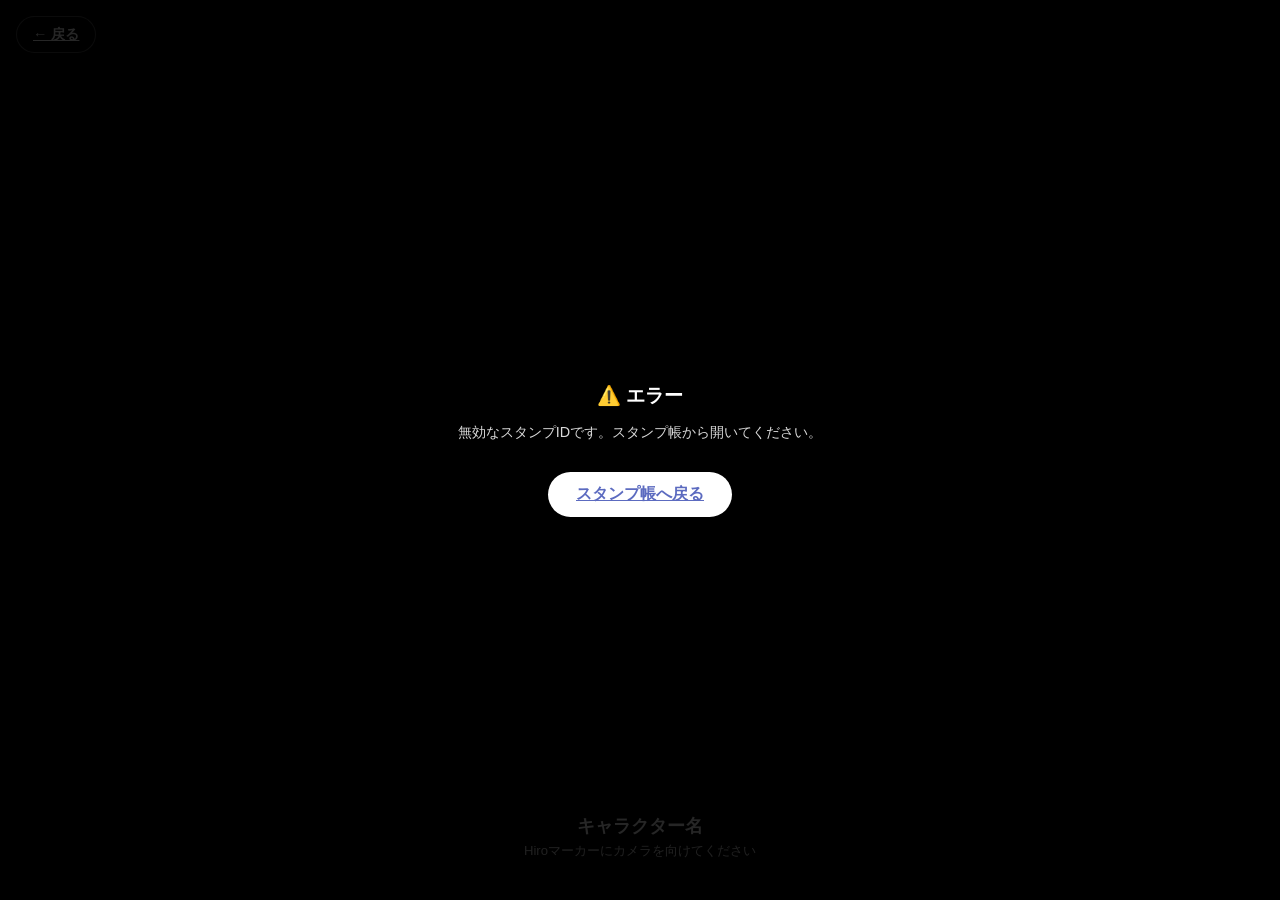
==== ar.html @ fe4ec1ac "feat: ARスタンプラリーアプリの初期実装 - CLAUDE.md: プロジェクトルール・仕様・Todoリストを整備 - index.html: スタンプ一覧・進捗バー表示のホーム画面 - sta" ====
<!DOCTYPE html>
<html lang="ja">
<head>
  <meta charset="UTF-8" />
  <meta name="viewport" content="width=device-width, initial-scale=1.0, viewport-fit=cover" />
  <meta name="theme-color" content="#000000" />
  <title>AR体験 - ARスタンプラリー</title>

  <!--
    A-Frame: 3D/VRシーン描画
    AR.js:   カメラトラッキング（マーカーベースAR）

    注意: AR.js は HTTPS（または localhost）環境でのみ動作します。
         本番デプロイ後は HTTPS URL で確認してください。
  -->
  <script src="https://aframe.io/releases/1.4.2/aframe.min.js"></script>
  <script src="https://raw.githack.com/AR-js-org/AR.js/master/aframe/build/aframe-ar.js"></script>

  <style>
    /* AR画面はフルスクリーン */
    * { box-sizing: border-box; margin: 0; padding: 0; }
    body {
      font-family: 'Hiragino Kaku Gothic ProN', 'Noto Sans JP', sans-serif;
      background: #000;
      overflow: hidden;
    }

    /* A-Frameシーンを全画面に */
    a-scene {
      width: 100vw;
      height: 100vh;
    }

    /* エラーオーバーレイ */
    #ar-error {
      display: none;
      position: fixed;
      inset: 0;
      background: rgba(0,0,0,0.85);
      color: white;
      text-align: center;
      padding: 40px 24px;
      z-index: 9999;
      flex-direction: column;
      justify-content: center;
      align-items: center;
      gap: 12px;
    }
    #ar-error.show {
      display: flex;
    }
    #ar-error h2 { font-size: 1.2rem; }
    #ar-error p  { font-size: 0.9rem; opacity: 0.85; line-height: 1.6; }
    #ar-error a  {
      margin-top: 16px;
      background: white;
      color: #5C6BC0;
      border-radius: 999px;
      padding: 12px 28px;
      font-weight: 700;
      font-size: 1rem;
      display: inline-block;
    }

    /* 下部オーバーレイ（操作案内） */
    #ar-overlay {
      position: fixed;
      bottom: 0;
      left: 0;
      right: 0;
      background: linear-gradient(transparent, rgba(0,0,0,0.75));
      color: white;
      padding: 24px 16px 40px;
      text-align: center;
      z-index: 1000;
      pointer-events: none;
    }
    #ar-title {
      font-size: 1.1rem;
      font-weight: 700;
      margin-bottom: 4px;
    }
    #ar-hint {
      font-size: 0.82rem;
      opacity: 0.85;
    }

    /* 戻るボタン（左上） */
    #ar-back {
      position: fixed;
      top: max(16px, env(safe-area-inset-top));
      left: 16px;
      background: rgba(0,0,0,0.55);
      color: white;
      border: 1px solid rgba(255,255,255,0.3);
      border-radius: 999px;
      padding: 8px 16px;
      font-size: 0.9rem;
      font-weight: 700;
      z-index: 1000;
      pointer-events: auto;
      backdrop-filter: blur(4px);
    }

    /* マーカーガイドモーダル */
    #marker-modal {
      position: fixed;
      inset: 0;
      background: rgba(0,0,0,0.85);
      z-index: 2000;
      display: flex;
      flex-direction: column;
      align-items: center;
      justify-content: center;
      padding: 24px;
      gap: 16px;
      color: white;
      text-align: center;
    }
    #marker-modal h2 { font-size: 1.2rem; }
    #marker-modal p  { font-size: 0.88rem; opacity: 0.85; line-height: 1.6; }
    #marker-modal img {
      width: 200px;
      height: 200px;
      border: 3px solid white;
      border-radius: 12px;
    }
    #marker-modal .btn-start {
      margin-top: 8px;
      background: #5C6BC0;
      color: white;
      border: none;
      border-radius: 999px;
      padding: 14px 36px;
      font-size: 1rem;
      font-weight: 700;
      cursor: pointer;
      width: 100%;
      max-width: 320px;
    }

    /* ローディング表示 */
    #ar-loading {
      position: fixed;
      inset: 0;
      background: #000;
      color: white;
      display: flex;
      flex-direction: column;
      align-items: center;
      justify-content: center;
      gap: 12px;
      z-index: 1500;
      text-align: center;
      padding: 24px;
    }
    #ar-loading p { font-size: 0.9rem; opacity: 0.8; }
    .spinner {
      width: 40px;
      height: 40px;
      border: 3px solid rgba(255,255,255,0.2);
      border-top-color: white;
      border-radius: 50%;
      animation: spin 0.8s linear infinite;
    }
    @keyframes spin { to { transform: rotate(360deg); } }
  </style>
</head>
<body>

  <!-- ローディング画面 -->
  <div id="ar-loading">
    <div class="spinner"></div>
    <p>ARを準備中...</p>
  </div>

  <!-- マーカーガイドモーダル（AR開始前に表示） -->
  <div id="marker-modal" class="hidden" style="display:none;">
    <h2>&#128247; ARの使い方</h2>
    <p>
      以下の<strong>Hiroマーカー</strong>を印刷するか<br>
      画面に表示して、カメラを向けてください。<br>
      キャラクターが浮かび上がります！
    </p>
    <!--
      Hiro マーカー画像。
      本番運用ではローカルにコピーして使用することを推奨。
      印刷用: https://github.com/AR-js-org/AR.js/blob/master/data/images/hiro.png
    -->
    <img
      src="https://raw.githubusercontent.com/AR-js-org/AR.js/master/data/images/hiro.png"
      alt="Hiroマーカー"
      onerror="this.style.display='none'"
    />
    <p style="font-size:0.78rem;opacity:0.7;">
      &#9888;&#65039; カメラの使用許可を求められたら「許可」を選んでください。
    </p>
    <button class="btn-start" id="btn-start-ar">ARを開始する &#9654;&#65039;</button>
  </div>

  <!-- エラー表示 -->
  <div id="ar-error">
    <h2>&#9888;&#65039; エラー</h2>
    <p id="ar-error-msg">無効なスタンプIDです。スタンプ帳から開いてください。</p>
    <a href="index.html">スタンプ帳へ戻る</a>
  </div>

  <!-- 下部操作案内オーバーレイ -->
  <div id="ar-overlay" class="hidden">
    <p id="ar-title">キャラクター名</p>
    <p id="ar-hint">Hiroマーカーにカメラを向けてください</p>
  </div>

  <!-- 戻るボタン -->
  <a id="ar-back" href="index.html" class="hidden">&#8592; 戻る</a>

  <!--
    A-Frame シーン
    embedded: UIを非表示にしてブラウザに埋め込む
    arjs: AR.js 設定
      - sourceType: webcam でカメラを使用
      - debugUIEnabled: false でデバッグUIを非表示
  -->
  <a-scene
    id="ar-scene"
    embedded
    arjs="sourceType: webcam; debugUIEnabled: false; detectionMode: mono_and_matrix; matrixCodeType: 3x3;"
    renderer="logarithmicDepthBuffer: true; precision: medium;"
    vr-mode-ui="enabled: false"
    style="display:none;"
  >

    <!--
      アセット（事前読み込み）
      id="char-model" は JS から動的にパスをセットする
    -->
    <a-assets timeout="10000">
      <a-asset-item id="char-model" src=""></a-asset-item>
    </a-assets>

    <!--
      Hiro マーカー上にキャラクターを表示するエンティティ
      preset="hiro" で標準の Hiro マーカーを使用
    -->
    <a-marker preset="hiro">
      <!--
        3D キャラクター
        - gltf-model: #char-model でアセットを参照
        - scale / position / rotation は app.js の stamp 設定に従う
        - animation: Y軸を中心にゆっくり回転させてリッチに見せる
      -->
      <a-entity
        id="ar-character"
        gltf-model="#char-model"
        scale="0.5 0.5 0.5"
        position="0 0 0"
        rotation="0 0 0"
        animation="property: rotation; to: 0 360 0; loop: true; dur: 5000; easing: linear;"
      ></a-entity>

      <!-- マーカー検知中に表示するシンプルな光る円 -->
      <a-circle
        color="#5C6BC0"
        opacity="0.3"
        radius="0.6"
        rotation="-90 0 0"
        position="0 0.01 0"
      ></a-circle>
    </a-marker>

    <!-- ARカメラ -->
    <a-entity camera></a-entity>

  </a-scene>

  <script src="js/stamps-config.js"></script>
  <script src="js/app.js"></script>
  <script>
    // ---- 初期化 ----
    document.addEventListener('DOMContentLoaded', () => {
      const id = getStampIdFromURL();
      const errorEl = document.getElementById('ar-error');
      const errorMsg = document.getElementById('ar-error-msg');
      const loading = document.getElementById('ar-loading');
      const modal = document.getElementById('marker-modal');

      // スタンプIDが無効
      if (!id || !getStampById(id)) {
        loading.style.display = 'none';
        errorEl.classList.add('show');
        return;
      }

      // 未取得チェック
      if (!isStampCollected(id)) {
        loading.style.display = 'none';
        if (errorMsg) errorMsg.textContent = 'このスタンプはまだ取得されていません。QRコードをスキャンしてください。';
        errorEl.classList.add('show');
        return;
      }

      // ローディング終了 → マーカーガイド表示
      setTimeout(() => {
        loading.style.display = 'none';
        modal.style.display = 'flex';
      }, 800);

      // 「ARを開始する」ボタン
      document.getElementById('btn-start-ar').addEventListener('click', () => {
        modal.style.display = 'none';
        startAR(id);
      });
    });

    // ---- AR開始 ----
    function startAR(id) {
      const scene = document.getElementById('ar-scene');
      const overlay = document.getElementById('ar-overlay');
      const backBtn = document.getElementById('ar-back');

      scene.style.display = 'block';
      overlay.classList.remove('hidden');
      backBtn.classList.remove('hidden');

      // A-Frame シーンが初期化されてからモデルをセット
      if (scene.hasLoaded) {
        applyModel(id);
      } else {
        scene.addEventListener('loaded', () => applyModel(id));
      }
    }

    function applyModel(id) {
      const stamp = getStampById(id);
      if (!stamp) return;

      // アセットのsrcを動的に変更
      const assetItem = document.getElementById('char-model');
      if (assetItem) assetItem.setAttribute('src', stamp.model);

      // エンティティにモデルと変形を適用
      const charEl = document.getElementById('ar-character');
      if (charEl) {
        charEl.setAttribute('gltf-model', '#char-model');
        charEl.setAttribute('scale', stamp.modelScale);
        charEl.setAttribute('position', stamp.modelPosition);
        charEl.setAttribute('rotation', stamp.modelRotation);
      }

      // 下部の名前表示
      const titleEl = document.getElementById('ar-title');
      if (titleEl) titleEl.textContent = `${stamp.emoji} ${stamp.name}`;
    }
  </script>
</body>
</html>
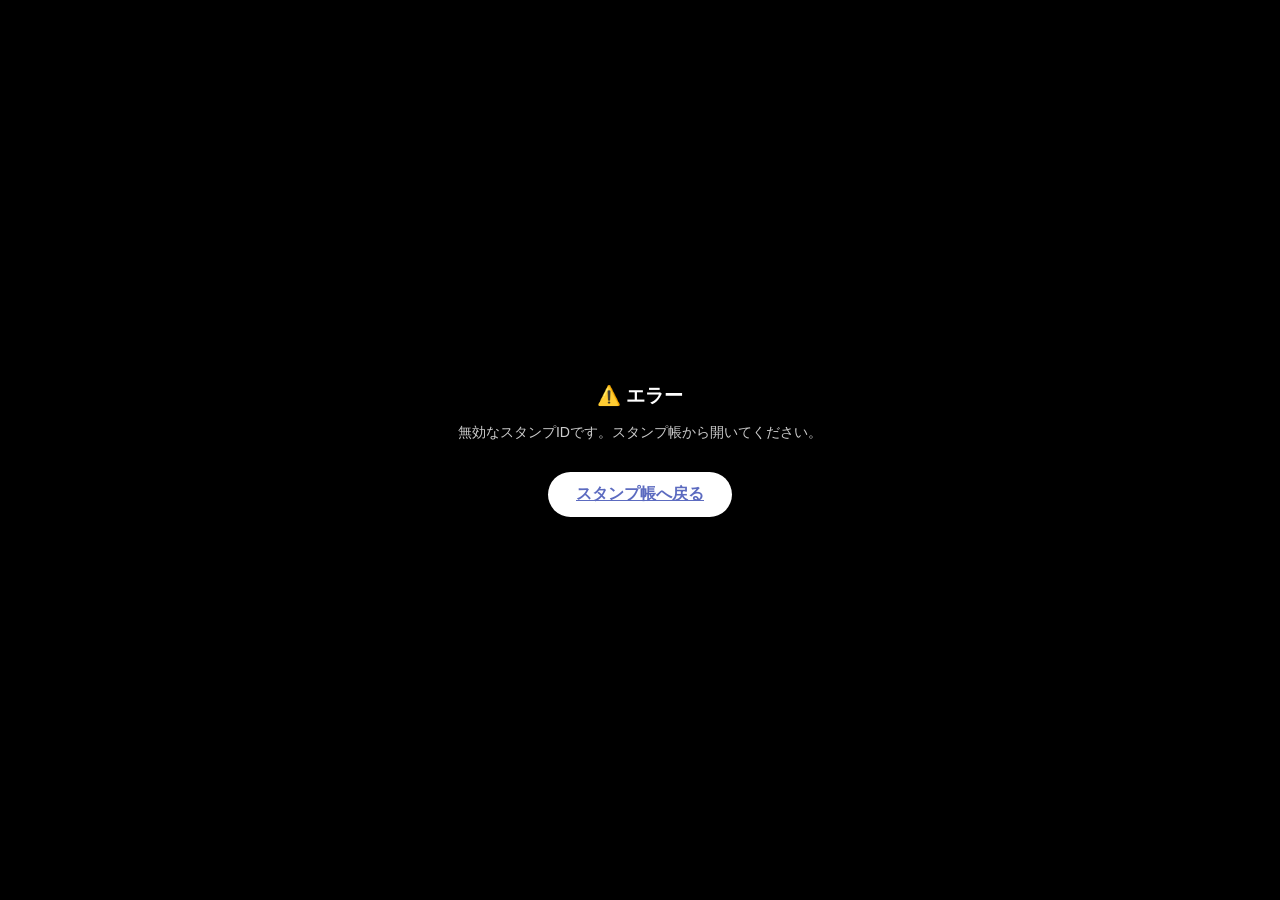
==== commit 950a911a: "feat: .glb未配置時に仮オブジェクト(プリミティブ形状)をAR表示 - stamps-config.js: 各スタンプに placeholder 設定を追加   (box/sphere/con" ====
--- a/ar.html
+++ b/ar.html
@@ -7,350 +7,428 @@
   <title>AR体験 - ARスタンプラリー</title>
 
   <!--
-    A-Frame: 3D/VRシーン描画
-    AR.js:   カメラトラッキング（マーカーベースAR）
-
-    注意: AR.js は HTTPS（または localhost）環境でのみ動作します。
-         本番デプロイ後は HTTPS URL で確認してください。
+    A-Frame 1.4.2  : 3D/VRシーン描画
+    AR.js 3.x      : カメラ + マーカートラッキング
+    ※ AR.js は HTTPS（または localhost）のみ動作
   -->
   <script src="https://aframe.io/releases/1.4.2/aframe.min.js"></script>
   <script src="https://raw.githack.com/AR-js-org/AR.js/master/aframe/build/aframe-ar.js"></script>
 
   <style>
-    /* AR画面はフルスクリーン */
-    * { box-sizing: border-box; margin: 0; padding: 0; }
+    *, *::before, *::after { box-sizing: border-box; margin: 0; padding: 0; }
+
     body {
       font-family: 'Hiragino Kaku Gothic ProN', 'Noto Sans JP', sans-serif;
       background: #000;
       overflow: hidden;
     }
 
-    /* A-Frameシーンを全画面に */
-    a-scene {
-      width: 100vw;
-      height: 100vh;
-    }
-
-    /* エラーオーバーレイ */
-    #ar-error {
-      display: none;
-      position: fixed;
-      inset: 0;
-      background: rgba(0,0,0,0.85);
+    a-scene { width: 100vw; height: 100vh; }
+
+    /* ── ローディング ── */
+    #ar-loading {
+      position: fixed; inset: 0;
+      background: #0d0d1a;
       color: white;
-      text-align: center;
-      padding: 40px 24px;
-      z-index: 9999;
-      flex-direction: column;
-      justify-content: center;
-      align-items: center;
-      gap: 12px;
-    }
-    #ar-error.show {
-      display: flex;
-    }
-    #ar-error h2 { font-size: 1.2rem; }
-    #ar-error p  { font-size: 0.9rem; opacity: 0.85; line-height: 1.6; }
-    #ar-error a  {
-      margin-top: 16px;
-      background: white;
-      color: #5C6BC0;
-      border-radius: 999px;
-      padding: 12px 28px;
-      font-weight: 700;
-      font-size: 1rem;
-      display: inline-block;
-    }
-
-    /* 下部オーバーレイ（操作案内） */
-    #ar-overlay {
-      position: fixed;
-      bottom: 0;
-      left: 0;
-      right: 0;
-      background: linear-gradient(transparent, rgba(0,0,0,0.75));
-      color: white;
-      padding: 24px 16px 40px;
-      text-align: center;
-      z-index: 1000;
-      pointer-events: none;
-    }
-    #ar-title {
-      font-size: 1.1rem;
-      font-weight: 700;
-      margin-bottom: 4px;
-    }
-    #ar-hint {
-      font-size: 0.82rem;
-      opacity: 0.85;
-    }
-
-    /* 戻るボタン（左上） */
-    #ar-back {
-      position: fixed;
-      top: max(16px, env(safe-area-inset-top));
-      left: 16px;
-      background: rgba(0,0,0,0.55);
-      color: white;
-      border: 1px solid rgba(255,255,255,0.3);
-      border-radius: 999px;
-      padding: 8px 16px;
-      font-size: 0.9rem;
-      font-weight: 700;
-      z-index: 1000;
-      pointer-events: auto;
-      backdrop-filter: blur(4px);
-    }
-
-    /* マーカーガイドモーダル */
-    #marker-modal {
-      position: fixed;
-      inset: 0;
-      background: rgba(0,0,0,0.85);
-      z-index: 2000;
-      display: flex;
-      flex-direction: column;
-      align-items: center;
-      justify-content: center;
-      padding: 24px;
-      gap: 16px;
-      color: white;
-      text-align: center;
-    }
-    #marker-modal h2 { font-size: 1.2rem; }
-    #marker-modal p  { font-size: 0.88rem; opacity: 0.85; line-height: 1.6; }
-    #marker-modal img {
-      width: 200px;
-      height: 200px;
-      border: 3px solid white;
-      border-radius: 12px;
-    }
-    #marker-modal .btn-start {
-      margin-top: 8px;
-      background: #5C6BC0;
-      color: white;
-      border: none;
-      border-radius: 999px;
-      padding: 14px 36px;
-      font-size: 1rem;
-      font-weight: 700;
-      cursor: pointer;
-      width: 100%;
-      max-width: 320px;
-    }
-
-    /* ローディング表示 */
-    #ar-loading {
-      position: fixed;
-      inset: 0;
-      background: #000;
-      color: white;
-      display: flex;
-      flex-direction: column;
-      align-items: center;
-      justify-content: center;
-      gap: 12px;
-      z-index: 1500;
-      text-align: center;
-      padding: 24px;
-    }
-    #ar-loading p { font-size: 0.9rem; opacity: 0.8; }
+      display: flex; flex-direction: column;
+      align-items: center; justify-content: center;
+      gap: 16px; z-index: 1500; text-align: center; padding: 24px;
+    }
+    #ar-loading p { font-size: 0.9rem; opacity: 0.75; }
     .spinner {
-      width: 40px;
-      height: 40px;
-      border: 3px solid rgba(255,255,255,0.2);
+      width: 44px; height: 44px;
+      border: 3px solid rgba(255,255,255,0.15);
       border-top-color: white;
       border-radius: 50%;
       animation: spin 0.8s linear infinite;
     }
     @keyframes spin { to { transform: rotate(360deg); } }
+
+    /* ── マーカーガイドモーダル ── */
+    #marker-modal {
+      position: fixed; inset: 0;
+      background: rgba(10,10,26,0.94);
+      z-index: 2000;
+      display: flex; flex-direction: column;
+      align-items: center; justify-content: center;
+      padding: 28px; gap: 14px;
+      color: white; text-align: center;
+    }
+    #marker-modal.hidden { display: none; }
+
+    .modal-shape-preview {
+      width: 100px; height: 100px;
+      border-radius: 16px;
+      display: flex; align-items: center; justify-content: center;
+      font-size: 3rem;
+      box-shadow: 0 0 40px rgba(255,255,255,0.15);
+    }
+    #marker-modal h2 { font-size: 1.2rem; font-weight: 700; }
+    #marker-modal .modal-sub {
+      font-size: 0.82rem; opacity: 0.7; line-height: 1.65;
+    }
+    #marker-modal .shape-hint {
+      background: rgba(255,255,255,0.08);
+      border: 1px solid rgba(255,255,255,0.15);
+      border-radius: 12px;
+      padding: 10px 16px;
+      font-size: 0.8rem;
+      opacity: 0.85;
+    }
+    #marker-modal img.hiro-img {
+      width: 180px; height: 180px;
+      border: 3px solid rgba(255,255,255,0.5);
+      border-radius: 12px;
+    }
+    #btn-start-ar {
+      background: #5C6BC0;
+      color: white; border: none;
+      border-radius: 999px;
+      padding: 14px 0; font-size: 1rem; font-weight: 700;
+      cursor: pointer; width: 100%; max-width: 320px;
+      box-shadow: 0 4px 20px rgba(92,107,192,0.5);
+      transition: background 0.2s;
+    }
+    #btn-start-ar:active { background: #3949AB; }
+
+    /* ── エラー ── */
+    #ar-error {
+      position: fixed; inset: 0;
+      background: rgba(0,0,0,0.9);
+      color: white; text-align: center;
+      padding: 40px 24px; z-index: 9999;
+      display: none;
+      flex-direction: column; justify-content: center;
+      align-items: center; gap: 12px;
+    }
+    #ar-error.show { display: flex; }
+    #ar-error h2 { font-size: 1.2rem; }
+    #ar-error p  { font-size: 0.88rem; opacity: 0.8; line-height: 1.6; }
+    #ar-error a  {
+      margin-top: 16px; background: white; color: #5C6BC0;
+      border-radius: 999px; padding: 12px 28px;
+      font-weight: 700; font-size: 1rem; display: inline-block;
+    }
+
+    /* ── 下部オーバーレイ ── */
+    #ar-overlay {
+      position: fixed; bottom: 0; left: 0; right: 0;
+      background: linear-gradient(transparent, rgba(0,0,0,0.8));
+      color: white; padding: 24px 16px 44px;
+      text-align: center; z-index: 1000; pointer-events: none;
+    }
+    #ar-overlay.hidden { display: none; }
+    #ar-title  { font-size: 1rem; font-weight: 700; margin-bottom: 4px; }
+    #ar-hint   { font-size: 0.8rem; opacity: 0.8; margin-bottom: 6px; }
+    #ar-shape-label {
+      display: inline-block;
+      background: rgba(255,255,255,0.15);
+      border-radius: 999px;
+      padding: 3px 12px;
+      font-size: 0.72rem;
+      opacity: 0.85;
+    }
+
+    /* ── 戻るボタン ── */
+    #ar-back {
+      position: fixed;
+      top: max(14px, env(safe-area-inset-top));
+      left: 14px;
+      background: rgba(0,0,0,0.6);
+      color: white;
+      border: 1px solid rgba(255,255,255,0.25);
+      border-radius: 999px;
+      padding: 8px 16px;
+      font-size: 0.9rem; font-weight: 700;
+      z-index: 1000; pointer-events: auto;
+      backdrop-filter: blur(6px);
+      text-decoration: none;
+    }
+    #ar-back.hidden { display: none; }
+
+    /* ── マーカー未検出インジケーター ── */
+    #scanning-indicator {
+      position: fixed;
+      top: max(14px, env(safe-area-inset-top));
+      right: 14px;
+      background: rgba(0,0,0,0.6);
+      color: white;
+      border-radius: 999px;
+      padding: 6px 14px;
+      font-size: 0.72rem;
+      z-index: 1000;
+      display: flex; align-items: center; gap: 6px;
+      backdrop-filter: blur(6px);
+    }
+    #scanning-indicator.hidden { display: none; }
+    .scan-dot {
+      width: 8px; height: 8px; border-radius: 50%;
+      background: #FF6B6B;
+      animation: pulse 1.2s ease-in-out infinite;
+    }
+    .scan-dot.found { background: #4CAF50; animation: none; }
+    @keyframes pulse {
+      0%, 100% { opacity: 1; transform: scale(1); }
+      50%       { opacity: 0.4; transform: scale(0.75); }
+    }
   </style>
 </head>
 <body>
 
-  <!-- ローディング画面 -->
-  <div id="ar-loading">
-    <div class="spinner"></div>
-    <p>ARを準備中...</p>
-  </div>
-
-  <!-- マーカーガイドモーダル（AR開始前に表示） -->
-  <div id="marker-modal" class="hidden" style="display:none;">
-    <h2>&#128247; ARの使い方</h2>
-    <p>
-      以下の<strong>Hiroマーカー</strong>を印刷するか<br>
-      画面に表示して、カメラを向けてください。<br>
-      キャラクターが浮かび上がります！
-    </p>
+<!-- ローディング -->
+<div id="ar-loading">
+  <div class="spinner"></div>
+  <p>ARを準備しています…</p>
+</div>
+
+<!-- マーカーガイドモーダル -->
+<div id="marker-modal" class="hidden">
+  <div id="modal-shape-icon" class="modal-shape-preview"></div>
+  <h2 id="modal-title">キャラクターをARで見る</h2>
+  <p class="modal-sub">
+    以下の <strong>Hiroマーカー</strong> を印刷するか、<br>
+    別の画面に表示して、カメラを向けてください。
+  </p>
+  <img
+    class="hiro-img"
+    src="https://raw.githubusercontent.com/AR-js-org/AR.js/master/data/images/hiro.png"
+    alt="Hiroマーカー"
+    onerror="this.style.display='none'"
+  />
+  <p class="shape-hint" id="modal-shape-hint">仮オブジェクト表示中（.glb未配置）</p>
+  <p class="modal-sub" style="font-size:0.76rem;">
+    ⚠️ カメラの許可を求められたら「許可」を選んでください。<br>
+    iOSは Safari、AndroidはChromeで開いてください。
+  </p>
+  <button id="btn-start-ar">ARを開始する ▶</button>
+</div>
+
+<!-- エラー -->
+<div id="ar-error">
+  <h2>⚠️ エラー</h2>
+  <p id="ar-error-msg">無効なスタンプIDです。スタンプ帳から開いてください。</p>
+  <a href="index.html">スタンプ帳へ戻る</a>
+</div>
+
+<!-- 下部ヒント（AR起動後） -->
+<div id="ar-overlay" class="hidden">
+  <p id="ar-title">スポット名</p>
+  <p id="ar-hint">Hiroマーカーにカメラを向けてください</p>
+  <span id="ar-shape-label"></span>
+</div>
+
+<!-- 戻るボタン -->
+<a id="ar-back" href="index.html" class="hidden">← 戻る</a>
+
+<!-- スキャンインジケーター -->
+<div id="scanning-indicator" class="hidden">
+  <div class="scan-dot" id="scan-dot"></div>
+  <span id="scan-text">マーカーを探しています</span>
+</div>
+
+<!--
+  A-Frame シーン
+  ・embedded        : ブラウザUIを非表示
+  ・arjs            : AR.js 設定
+  ・vr-mode-ui      : VRボタン非表示
+-->
+<a-scene
+  id="ar-scene"
+  embedded
+  arjs="sourceType: webcam; debugUIEnabled: false; detectionMode: mono_and_matrix; matrixCodeType: 3x3;"
+  renderer="logarithmicDepthBuffer: true; precision: medium;"
+  vr-mode-ui="enabled: false"
+  style="display:none;"
+>
+  <!--
+    Hiro マーカー
+    マーカーが検出されると中の要素が表示される
+  -->
+  <a-marker id="hiro-marker" preset="hiro">
     <!--
-      Hiro マーカー画像。
-      本番運用ではローカルにコピーして使用することを推奨。
-      印刷用: https://github.com/AR-js-org/AR.js/blob/master/data/images/hiro.png
+      プレースホルダー形状コンテナ
+      JS から形状・色を動的に設定する
     -->
-    <img
-      src="https://raw.githubusercontent.com/AR-js-org/AR.js/master/data/images/hiro.png"
-      alt="Hiroマーカー"
-      onerror="this.style.display='none'"
-    />
-    <p style="font-size:0.78rem;opacity:0.7;">
-      &#9888;&#65039; カメラの使用許可を求められたら「許可」を選んでください。
-    </p>
-    <button class="btn-start" id="btn-start-ar">ARを開始する &#9654;&#65039;</button>
-  </div>
-
-  <!-- エラー表示 -->
-  <div id="ar-error">
-    <h2>&#9888;&#65039; エラー</h2>
-    <p id="ar-error-msg">無効なスタンプIDです。スタンプ帳から開いてください。</p>
-    <a href="index.html">スタンプ帳へ戻る</a>
-  </div>
-
-  <!-- 下部操作案内オーバーレイ -->
-  <div id="ar-overlay" class="hidden">
-    <p id="ar-title">キャラクター名</p>
-    <p id="ar-hint">Hiroマーカーにカメラを向けてください</p>
-  </div>
-
-  <!-- 戻るボタン -->
-  <a id="ar-back" href="index.html" class="hidden">&#8592; 戻る</a>
-
-  <!--
-    A-Frame シーン
-    embedded: UIを非表示にしてブラウザに埋め込む
-    arjs: AR.js 設定
-      - sourceType: webcam でカメラを使用
-      - debugUIEnabled: false でデバッグUIを非表示
-  -->
-  <a-scene
-    id="ar-scene"
-    embedded
-    arjs="sourceType: webcam; debugUIEnabled: false; detectionMode: mono_and_matrix; matrixCodeType: 3x3;"
-    renderer="logarithmicDepthBuffer: true; precision: medium;"
-    vr-mode-ui="enabled: false"
-    style="display:none;"
-  >
-
-    <!--
-      アセット（事前読み込み）
-      id="char-model" は JS から動的にパスをセットする
-    -->
-    <a-assets timeout="10000">
-      <a-asset-item id="char-model" src=""></a-asset-item>
-    </a-assets>
-
-    <!--
-      Hiro マーカー上にキャラクターを表示するエンティティ
-      preset="hiro" で標準の Hiro マーカーを使用
-    -->
-    <a-marker preset="hiro">
-      <!--
-        3D キャラクター
-        - gltf-model: #char-model でアセットを参照
-        - scale / position / rotation は app.js の stamp 設定に従う
-        - animation: Y軸を中心にゆっくり回転させてリッチに見せる
-      -->
-      <a-entity
-        id="ar-character"
-        gltf-model="#char-model"
-        scale="0.5 0.5 0.5"
-        position="0 0 0"
-        rotation="0 0 0"
-        animation="property: rotation; to: 0 360 0; loop: true; dur: 5000; easing: linear;"
-      ></a-entity>
-
-      <!-- マーカー検知中に表示するシンプルな光る円 -->
-      <a-circle
-        color="#5C6BC0"
-        opacity="0.3"
-        radius="0.6"
-        rotation="-90 0 0"
-        position="0 0.01 0"
-      ></a-circle>
-    </a-marker>
-
-    <!-- ARカメラ -->
-    <a-entity camera></a-entity>
-
-  </a-scene>
-
-  <script src="js/stamps-config.js"></script>
-  <script src="js/app.js"></script>
-  <script>
-    // ---- 初期化 ----
-    document.addEventListener('DOMContentLoaded', () => {
-      const id = getStampIdFromURL();
-      const errorEl = document.getElementById('ar-error');
-      const errorMsg = document.getElementById('ar-error-msg');
-      const loading = document.getElementById('ar-loading');
-      const modal = document.getElementById('marker-modal');
-
-      // スタンプIDが無効
-      if (!id || !getStampById(id)) {
-        loading.style.display = 'none';
-        errorEl.classList.add('show');
-        return;
+    <a-entity id="ar-character-container"></a-entity>
+
+    <!-- マーカー上の発光リング -->
+    <a-circle
+      color="#5C6BC0"
+      opacity="0.25"
+      radius="0.65"
+      rotation="-90 0 0"
+      position="0 0.01 0"
+    ></a-circle>
+    <a-circle
+      color="#5C6BC0"
+      opacity="0.1"
+      radius="0.85"
+      rotation="-90 0 0"
+      position="0 0.005 0"
+    ></a-circle>
+  </a-marker>
+
+  <a-entity camera></a-entity>
+</a-scene>
+
+<script src="js/stamps-config.js"></script>
+<script src="js/app.js"></script>
+<script>
+  // ---- 初期化 ----
+  document.addEventListener('DOMContentLoaded', () => {
+    const id      = getStampIdFromURL();
+    const errorEl = document.getElementById('ar-error');
+    const errMsg  = document.getElementById('ar-error-msg');
+    const loading = document.getElementById('ar-loading');
+    const modal   = document.getElementById('marker-modal');
+
+    // ID チェック
+    if (!id || !getStampById(id)) {
+      loading.style.display = 'none';
+      errorEl.classList.add('show');
+      return;
+    }
+
+    // 未取得チェック
+    if (!isStampCollected(id)) {
+      loading.style.display = 'none';
+      errMsg.textContent = 'このスタンプはまだ取得されていません。\nQRコードをスキャンしてください。';
+      errorEl.classList.add('show');
+      return;
+    }
+
+    const stamp = getStampById(id);
+
+    // モーダルのプレビューをスタンプに合わせて設定
+    document.getElementById('modal-title').textContent
+      = `${stamp.emoji} ${stamp.name} をARで見る`;
+    const iconEl = document.getElementById('modal-shape-icon');
+    iconEl.textContent = stamp.emoji;
+    iconEl.style.background = stamp.color + '33'; // 20% opacity
+    iconEl.style.border = `2px solid ${stamp.color}`;
+
+    const hintEl = document.getElementById('modal-shape-hint');
+    hintEl.textContent = stamp.model
+      ? `🎮 仮オブジェクト: ${stamp.placeholder.label}（.glb 配置後にキャラクターに変わります）`
+      : `🎮 仮オブジェクト: ${stamp.placeholder.label}`;
+
+    // ロード完了 → モーダル表示
+    setTimeout(() => {
+      loading.style.display = 'none';
+      modal.classList.remove('hidden');
+    }, 700);
+
+    // 「ARを開始する」ボタン
+    document.getElementById('btn-start-ar').addEventListener('click', () => {
+      modal.classList.add('hidden');
+      startAR(stamp);
+    });
+  });
+
+  // ---- AR 開始 ----
+  function startAR(stamp) {
+    const scene     = document.getElementById('ar-scene');
+    const overlay   = document.getElementById('ar-overlay');
+    const backBtn   = document.getElementById('ar-back');
+    const indicator = document.getElementById('scanning-indicator');
+
+    scene.style.display = 'block';
+    overlay.classList.remove('hidden');
+    backBtn.classList.remove('hidden');
+    indicator.classList.remove('hidden');
+
+    // 下部テキスト設定
+    document.getElementById('ar-title').textContent
+      = `${stamp.emoji} ${stamp.name}`;
+    document.getElementById('ar-shape-label').textContent
+      = `仮オブジェクト: ${stamp.placeholder.label}`;
+
+    if (scene.hasLoaded) {
+      buildCharacter(stamp);
+    } else {
+      scene.addEventListener('loaded', () => buildCharacter(stamp));
+    }
+
+    // マーカー検出イベント
+    const marker = document.getElementById('hiro-marker');
+    marker.addEventListener('markerFound', () => {
+      const dot  = document.getElementById('scan-dot');
+      const text = document.getElementById('scan-text');
+      if (dot)  dot.classList.add('found');
+      if (text) text.textContent = 'マーカー検出！';
+    });
+    marker.addEventListener('markerLost', () => {
+      const dot  = document.getElementById('scan-dot');
+      const text = document.getElementById('scan-text');
+      if (dot)  dot.classList.remove('found');
+      if (text) text.textContent = 'マーカーを探しています';
+    });
+  }
+
+  // ---- プレースホルダー形状をシーンに生成 ----
+  function buildCharacter(stamp) {
+    const container = document.getElementById('ar-character-container');
+    if (!container) return;
+
+    // 既存の子要素をクリア
+    container.innerHTML = '';
+
+    const ph = stamp.placeholder;
+    const glbPath = stamp.model;
+
+    // .glb ファイルが存在するか HEAD リクエストで確認
+    checkFileExists(glbPath).then((exists) => {
+      if (exists) {
+        // GLB が存在する → gltf-model エンティティを生成
+        const entity = document.createElement('a-entity');
+        entity.setAttribute('gltf-model', `url(${glbPath})`);
+        entity.setAttribute('scale', stamp.modelScale);
+        entity.setAttribute('position', stamp.modelPosition);
+        entity.setAttribute('rotation', stamp.modelRotation);
+        entity.setAttribute('animation',
+          'property: rotation; to: 0 360 0; loop: true; dur: 5000; easing: linear;');
+        container.appendChild(entity);
+      } else {
+        // GLB が存在しない → プレースホルダー形状を表示
+        buildPlaceholder(container, ph);
       }
-
-      // 未取得チェック
-      if (!isStampCollected(id)) {
-        loading.style.display = 'none';
-        if (errorMsg) errorMsg.textContent = 'このスタンプはまだ取得されていません。QRコードをスキャンしてください。';
-        errorEl.classList.add('show');
-        return;
-      }
-
-      // ローディング終了 → マーカーガイド表示
-      setTimeout(() => {
-        loading.style.display = 'none';
-        modal.style.display = 'flex';
-      }, 800);
-
-      // 「ARを開始する」ボタン
-      document.getElementById('btn-start-ar').addEventListener('click', () => {
-        modal.style.display = 'none';
-        startAR(id);
-      });
     });
-
-    // ---- AR開始 ----
-    function startAR(id) {
-      const scene = document.getElementById('ar-scene');
-      const overlay = document.getElementById('ar-overlay');
-      const backBtn = document.getElementById('ar-back');
-
-      scene.style.display = 'block';
-      overlay.classList.remove('hidden');
-      backBtn.classList.remove('hidden');
-
-      // A-Frame シーンが初期化されてからモデルをセット
-      if (scene.hasLoaded) {
-        applyModel(id);
-      } else {
-        scene.addEventListener('loaded', () => applyModel(id));
-      }
-    }
-
-    function applyModel(id) {
-      const stamp = getStampById(id);
-      if (!stamp) return;
-
-      // アセットのsrcを動的に変更
-      const assetItem = document.getElementById('char-model');
-      if (assetItem) assetItem.setAttribute('src', stamp.model);
-
-      // エンティティにモデルと変形を適用
-      const charEl = document.getElementById('ar-character');
-      if (charEl) {
-        charEl.setAttribute('gltf-model', '#char-model');
-        charEl.setAttribute('scale', stamp.modelScale);
-        charEl.setAttribute('position', stamp.modelPosition);
-        charEl.setAttribute('rotation', stamp.modelRotation);
-      }
-
-      // 下部の名前表示
-      const titleEl = document.getElementById('ar-title');
-      if (titleEl) titleEl.textContent = `${stamp.emoji} ${stamp.name}`;
-    }
-  </script>
+  }
+
+  function buildPlaceholder(container, ph) {
+    // メイン形状
+    const shape = document.createElement(ph.shape);
+    shape.setAttribute('color', ph.color);
+    shape.setAttribute('scale', ph.scale);
+    shape.setAttribute('position', ph.position);
+    shape.setAttribute('roughness', '0.3');
+    shape.setAttribute('metalness', '0.2');
+    // Y軸回転アニメーション
+    shape.setAttribute('animation__rot',
+      'property: rotation; to: 0 360 0; loop: true; dur: 4000; easing: linear;');
+    // 上下に浮遊するアニメーション
+    const baseY = parseFloat(ph.position.split(' ')[1]);
+    shape.setAttribute('animation__float',
+      `property: position; from: ${ph.position}; to: 0 ${baseY + 0.08} 0; ` +
+      'dir: alternate; loop: true; dur: 1800; easing: easeInOutSine;');
+    container.appendChild(shape);
+
+    // 影リング（地面エフェクト）
+    const shadow = document.createElement('a-circle');
+    shadow.setAttribute('color', ph.color);
+    shadow.setAttribute('opacity', '0.18');
+    shadow.setAttribute('radius', '0.28');
+    shadow.setAttribute('rotation', '-90 0 0');
+    shadow.setAttribute('position', '0 0.01 0');
+    container.appendChild(shadow);
+  }
+
+  // ---- ファイル存在確認 ----
+  function checkFileExists(path) {
+    return fetch(path, { method: 'HEAD' })
+      .then((r) => r.ok)
+      .catch(() => false);
+  }
+</script>
 </body>
 </html>
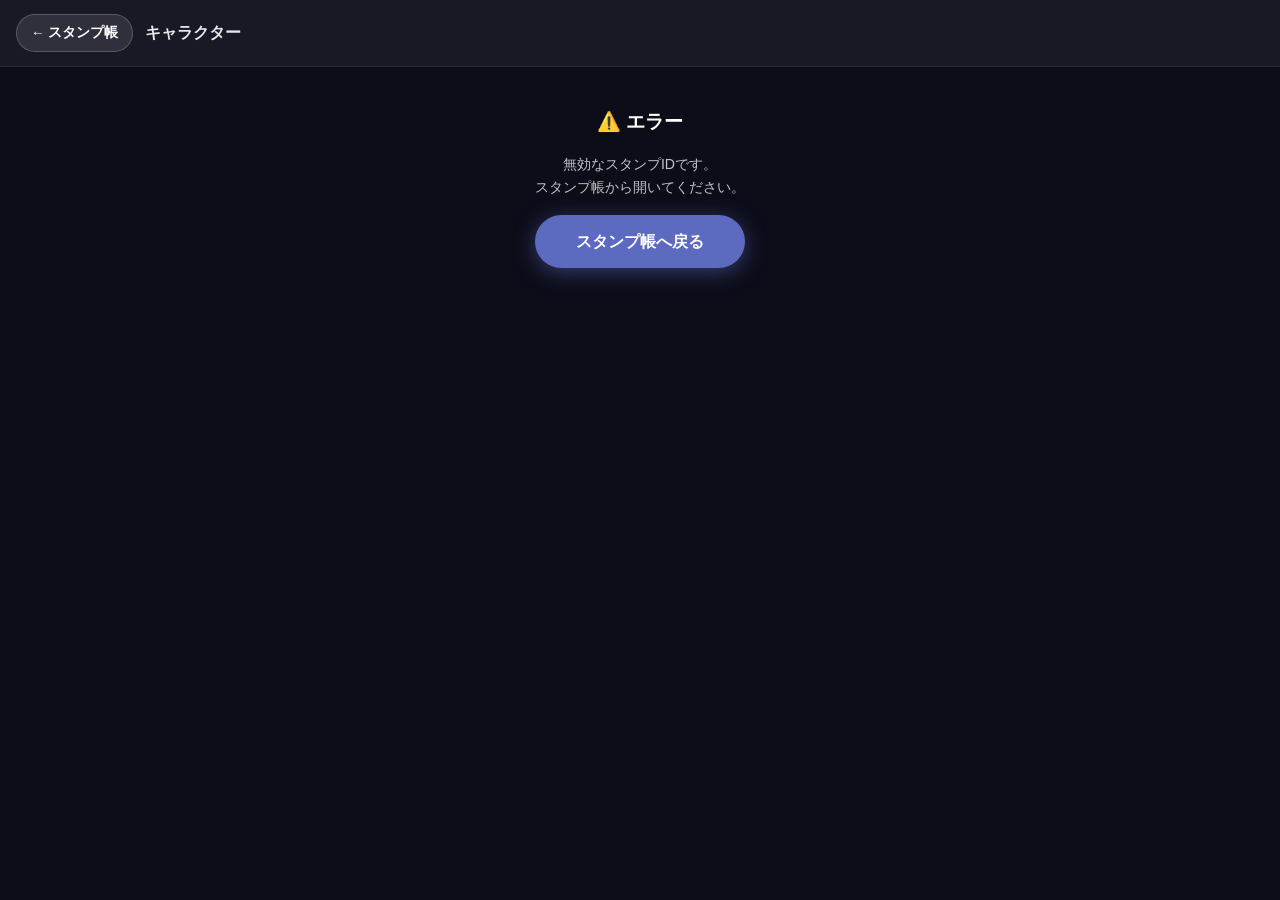
==== commit 7f04692c: "feat: AR機能を削除しシンプルな画像ポップアップ表示に変更 - scan.html: QRスキャン成功時にキャラクター画像をその場でポップアップ表示   「閉じる」でスキャン継続、「スタンプ帳を" ====
--- a/ar.html
+++ b/ar.html
@@ -3,432 +3,263 @@
 <head>
   <meta charset="UTF-8" />
   <meta name="viewport" content="width=device-width, initial-scale=1.0, viewport-fit=cover" />
-  <meta name="theme-color" content="#000000" />
-  <title>AR体験 - ARスタンプラリー</title>
-
-  <!--
-    A-Frame 1.4.2  : 3D/VRシーン描画
-    AR.js 3.x      : カメラ + マーカートラッキング
-    ※ AR.js は HTTPS（または localhost）のみ動作
-  -->
-  <script src="https://aframe.io/releases/1.4.2/aframe.min.js"></script>
-  <script src="https://raw.githack.com/AR-js-org/AR.js/master/aframe/build/aframe-ar.js"></script>
-
+  <meta name="theme-color" content="#0d0d1a" />
+  <title>キャラクター - スタンプラリー</title>
+  <link rel="stylesheet" href="css/style.css" />
   <style>
     *, *::before, *::after { box-sizing: border-box; margin: 0; padding: 0; }
 
     body {
       font-family: 'Hiragino Kaku Gothic ProN', 'Noto Sans JP', sans-serif;
-      background: #000;
+      background: #0d0d1a;
+      min-height: 100dvh;
+      display: flex;
+      flex-direction: column;
+      align-items: center;
+      justify-content: flex-start;
+      color: white;
+    }
+
+    /* ── ヘッダー ── */
+    .char-header {
+      width: 100%;
+      background: rgba(255,255,255,0.05);
+      padding: max(14px, env(safe-area-inset-top)) 16px 14px;
+      display: flex;
+      align-items: center;
+      gap: 12px;
+      border-bottom: 1px solid rgba(255,255,255,0.08);
+    }
+    .btn-back-header {
+      background: rgba(255,255,255,0.1);
+      color: white;
+      border: 1px solid rgba(255,255,255,0.2);
+      border-radius: 999px;
+      padding: 7px 14px;
+      font-size: 0.85rem;
+      font-weight: 700;
+      text-decoration: none;
+      white-space: nowrap;
+    }
+    .header-title {
+      font-size: 1rem;
+      font-weight: 700;
+      opacity: 0.9;
+    }
+
+    /* ── メインコンテンツ ── */
+    .char-main {
+      width: 100%;
+      max-width: 480px;
+      padding: 32px 20px 48px;
+      display: flex;
+      flex-direction: column;
+      align-items: center;
+      gap: 20px;
+      text-align: center;
+    }
+
+    /* ── スタンプGETバッジ ── */
+    .get-badge {
+      background: linear-gradient(135deg, #FFD700, #FF8C00);
+      color: white;
+      font-size: 0.85rem;
+      font-weight: 900;
+      padding: 6px 20px;
+      border-radius: 999px;
+      letter-spacing: 0.06em;
+      animation: popIn 0.4s cubic-bezier(0.34, 1.56, 0.64, 1);
+    }
+    .get-badge.hidden { display: none; }
+
+    /* ── キャラクター画像 ── */
+    .char-img-wrap {
+      width: min(72vw, 280px);
+      height: min(72vw, 280px);
+      border-radius: 50%;
       overflow: hidden;
-    }
-
-    a-scene { width: 100vw; height: 100vh; }
-
-    /* ── ローディング ── */
-    #ar-loading {
-      position: fixed; inset: 0;
-      background: #0d0d1a;
-      color: white;
-      display: flex; flex-direction: column;
-      align-items: center; justify-content: center;
-      gap: 16px; z-index: 1500; text-align: center; padding: 24px;
-    }
-    #ar-loading p { font-size: 0.9rem; opacity: 0.75; }
-    .spinner {
-      width: 44px; height: 44px;
-      border: 3px solid rgba(255,255,255,0.15);
-      border-top-color: white;
-      border-radius: 50%;
-      animation: spin 0.8s linear infinite;
-    }
-    @keyframes spin { to { transform: rotate(360deg); } }
-
-    /* ── マーカーガイドモーダル ── */
-    #marker-modal {
-      position: fixed; inset: 0;
-      background: rgba(10,10,26,0.94);
-      z-index: 2000;
-      display: flex; flex-direction: column;
-      align-items: center; justify-content: center;
-      padding: 28px; gap: 14px;
-      color: white; text-align: center;
-    }
-    #marker-modal.hidden { display: none; }
-
-    .modal-shape-preview {
-      width: 100px; height: 100px;
-      border-radius: 16px;
-      display: flex; align-items: center; justify-content: center;
-      font-size: 3rem;
-      box-shadow: 0 0 40px rgba(255,255,255,0.15);
-    }
-    #marker-modal h2 { font-size: 1.2rem; font-weight: 700; }
-    #marker-modal .modal-sub {
-      font-size: 0.82rem; opacity: 0.7; line-height: 1.65;
-    }
-    #marker-modal .shape-hint {
+      border: 6px solid #5C6BC0;
+      background: rgba(255,255,255,0.06);
+      display: flex;
+      align-items: center;
+      justify-content: center;
+      font-size: 6rem;
+      box-shadow: 0 0 60px rgba(92,107,192,0.4);
+      animation: floatIn 0.6s cubic-bezier(0.34, 1.56, 0.64, 1);
+    }
+    .char-img-wrap img {
+      width: 100%; height: 100%;
+      object-fit: contain;
+      display: block;
+    }
+
+    @keyframes floatIn {
+      0%   { transform: translateY(30px) scale(0.85); opacity: 0; }
+      100% { transform: translateY(0)    scale(1);    opacity: 1; }
+    }
+    @keyframes popIn {
+      0%   { transform: scale(0.6); opacity: 0; }
+      70%  { transform: scale(1.08); }
+      100% { transform: scale(1);   opacity: 1; }
+    }
+
+    /* ── テキスト ── */
+    .char-name {
+      font-size: 1.5rem;
+      font-weight: 700;
+    }
+    .char-subtitle {
+      font-size: 0.9rem;
+      opacity: 0.75;
+      margin-top: -8px;
+    }
+    .char-desc {
+      font-size: 0.88rem;
+      line-height: 1.7;
+      opacity: 0.7;
+      background: rgba(255,255,255,0.06);
+      border-radius: 14px;
+      padding: 14px 16px;
+    }
+
+    /* ── ボタン ── */
+    .btn-home {
+      display: block;
+      width: 100%;
+      max-width: 320px;
+      background: #5C6BC0;
+      color: white;
+      border: none;
+      border-radius: 999px;
+      padding: 14px;
+      font-size: 1rem;
+      font-weight: 700;
+      text-align: center;
+      text-decoration: none;
+      box-shadow: 0 4px 20px rgba(92,107,192,0.5);
+    }
+    .btn-scan {
+      display: block;
+      width: 100%;
+      max-width: 320px;
       background: rgba(255,255,255,0.08);
-      border: 1px solid rgba(255,255,255,0.15);
-      border-radius: 12px;
-      padding: 10px 16px;
-      font-size: 0.8rem;
-      opacity: 0.85;
-    }
-    #marker-modal img.hiro-img {
-      width: 180px; height: 180px;
-      border: 3px solid rgba(255,255,255,0.5);
-      border-radius: 12px;
-    }
-    #btn-start-ar {
-      background: #5C6BC0;
-      color: white; border: none;
-      border-radius: 999px;
-      padding: 14px 0; font-size: 1rem; font-weight: 700;
-      cursor: pointer; width: 100%; max-width: 320px;
-      box-shadow: 0 4px 20px rgba(92,107,192,0.5);
-      transition: background 0.2s;
-    }
-    #btn-start-ar:active { background: #3949AB; }
+      color: white;
+      border: 1px solid rgba(255,255,255,0.2);
+      border-radius: 999px;
+      padding: 12px;
+      font-size: 1rem;
+      font-weight: 700;
+      text-align: center;
+      text-decoration: none;
+    }
 
     /* ── エラー ── */
-    #ar-error {
-      position: fixed; inset: 0;
-      background: rgba(0,0,0,0.9);
-      color: white; text-align: center;
-      padding: 40px 24px; z-index: 9999;
+    #char-error {
       display: none;
-      flex-direction: column; justify-content: center;
-      align-items: center; gap: 12px;
-    }
-    #ar-error.show { display: flex; }
-    #ar-error h2 { font-size: 1.2rem; }
-    #ar-error p  { font-size: 0.88rem; opacity: 0.8; line-height: 1.6; }
-    #ar-error a  {
-      margin-top: 16px; background: white; color: #5C6BC0;
-      border-radius: 999px; padding: 12px 28px;
-      font-weight: 700; font-size: 1rem; display: inline-block;
-    }
-
-    /* ── 下部オーバーレイ ── */
-    #ar-overlay {
-      position: fixed; bottom: 0; left: 0; right: 0;
-      background: linear-gradient(transparent, rgba(0,0,0,0.8));
-      color: white; padding: 24px 16px 44px;
-      text-align: center; z-index: 1000; pointer-events: none;
-    }
-    #ar-overlay.hidden { display: none; }
-    #ar-title  { font-size: 1rem; font-weight: 700; margin-bottom: 4px; }
-    #ar-hint   { font-size: 0.8rem; opacity: 0.8; margin-bottom: 6px; }
-    #ar-shape-label {
-      display: inline-block;
-      background: rgba(255,255,255,0.15);
-      border-radius: 999px;
-      padding: 3px 12px;
-      font-size: 0.72rem;
-      opacity: 0.85;
-    }
-
-    /* ── 戻るボタン ── */
-    #ar-back {
-      position: fixed;
-      top: max(14px, env(safe-area-inset-top));
-      left: 14px;
-      background: rgba(0,0,0,0.6);
-      color: white;
-      border: 1px solid rgba(255,255,255,0.25);
-      border-radius: 999px;
-      padding: 8px 16px;
-      font-size: 0.9rem; font-weight: 700;
-      z-index: 1000; pointer-events: auto;
-      backdrop-filter: blur(6px);
-      text-decoration: none;
-    }
-    #ar-back.hidden { display: none; }
-
-    /* ── マーカー未検出インジケーター ── */
-    #scanning-indicator {
-      position: fixed;
-      top: max(14px, env(safe-area-inset-top));
-      right: 14px;
-      background: rgba(0,0,0,0.6);
-      color: white;
-      border-radius: 999px;
-      padding: 6px 14px;
-      font-size: 0.72rem;
-      z-index: 1000;
-      display: flex; align-items: center; gap: 6px;
-      backdrop-filter: blur(6px);
-    }
-    #scanning-indicator.hidden { display: none; }
-    .scan-dot {
-      width: 8px; height: 8px; border-radius: 50%;
-      background: #FF6B6B;
-      animation: pulse 1.2s ease-in-out infinite;
-    }
-    .scan-dot.found { background: #4CAF50; animation: none; }
-    @keyframes pulse {
-      0%, 100% { opacity: 1; transform: scale(1); }
-      50%       { opacity: 0.4; transform: scale(0.75); }
-    }
+      flex-direction: column;
+      align-items: center;
+      gap: 16px;
+      padding: 40px 24px;
+      text-align: center;
+    }
+    #char-error.show { display: flex; }
+    #char-error h2  { font-size: 1.2rem; }
+    #char-error p   { font-size: 0.88rem; opacity: 0.75; line-height: 1.6; }
   </style>
 </head>
 <body>
 
-<!-- ローディング -->
-<div id="ar-loading">
-  <div class="spinner"></div>
-  <p>ARを準備しています…</p>
+<!-- ヘッダー -->
+<header class="char-header">
+  <a href="index.html" class="btn-back-header">&#8592; スタンプ帳</a>
+  <span class="header-title" id="header-title">キャラクター</span>
+</header>
+
+<!-- メインコンテンツ -->
+<main class="char-main" id="char-main">
+
+  <!-- スタンプGETバッジ（新規取得時） -->
+  <div class="get-badge hidden" id="get-badge">&#127881; スタンプGET！</div>
+
+  <!-- キャラクター画像 -->
+  <div class="char-img-wrap" id="char-img-wrap">
+    <span id="char-emoji-fallback"></span>
+  </div>
+
+  <!-- テキスト -->
+  <p class="char-name"     id="char-name"></p>
+  <p class="char-subtitle" id="char-subtitle"></p>
+  <p class="char-desc"     id="char-desc"></p>
+
+  <!-- ボタン -->
+  <a href="index.html" class="btn-home">&#127381; スタンプ帳を見る</a>
+  <a href="scan.html"  class="btn-scan">&#128247; 次のQRをスキャン</a>
+
+</main>
+
+<!-- エラー -->
+<div id="char-error">
+  <h2>&#9888;&#65039; エラー</h2>
+  <p id="char-error-msg">無効なスタンプIDです。<br>スタンプ帳から開いてください。</p>
+  <a href="index.html" class="btn-home">スタンプ帳へ戻る</a>
 </div>
-
-<!-- マーカーガイドモーダル -->
-<div id="marker-modal" class="hidden">
-  <div id="modal-shape-icon" class="modal-shape-preview"></div>
-  <h2 id="modal-title">キャラクターをARで見る</h2>
-  <p class="modal-sub">
-    以下の <strong>Hiroマーカー</strong> を印刷するか、<br>
-    別の画面に表示して、カメラを向けてください。
-  </p>
-  <img
-    class="hiro-img"
-    src="https://raw.githubusercontent.com/AR-js-org/AR.js/master/data/images/hiro.png"
-    alt="Hiroマーカー"
-    onerror="this.style.display='none'"
-  />
-  <p class="shape-hint" id="modal-shape-hint">仮オブジェクト表示中（.glb未配置）</p>
-  <p class="modal-sub" style="font-size:0.76rem;">
-    ⚠️ カメラの許可を求められたら「許可」を選んでください。<br>
-    iOSは Safari、AndroidはChromeで開いてください。
-  </p>
-  <button id="btn-start-ar">ARを開始する ▶</button>
-</div>
-
-<!-- エラー -->
-<div id="ar-error">
-  <h2>⚠️ エラー</h2>
-  <p id="ar-error-msg">無効なスタンプIDです。スタンプ帳から開いてください。</p>
-  <a href="index.html">スタンプ帳へ戻る</a>
-</div>
-
-<!-- 下部ヒント（AR起動後） -->
-<div id="ar-overlay" class="hidden">
-  <p id="ar-title">スポット名</p>
-  <p id="ar-hint">Hiroマーカーにカメラを向けてください</p>
-  <span id="ar-shape-label"></span>
-</div>
-
-<!-- 戻るボタン -->
-<a id="ar-back" href="index.html" class="hidden">← 戻る</a>
-
-<!-- スキャンインジケーター -->
-<div id="scanning-indicator" class="hidden">
-  <div class="scan-dot" id="scan-dot"></div>
-  <span id="scan-text">マーカーを探しています</span>
-</div>
-
-<!--
-  A-Frame シーン
-  ・embedded        : ブラウザUIを非表示
-  ・arjs            : AR.js 設定
-  ・vr-mode-ui      : VRボタン非表示
--->
-<a-scene
-  id="ar-scene"
-  embedded
-  arjs="sourceType: webcam; debugUIEnabled: false; detectionMode: mono_and_matrix; matrixCodeType: 3x3;"
-  renderer="logarithmicDepthBuffer: true; precision: medium;"
-  vr-mode-ui="enabled: false"
-  style="display:none;"
->
-  <!--
-    Hiro マーカー
-    マーカーが検出されると中の要素が表示される
-  -->
-  <a-marker id="hiro-marker" preset="hiro">
-    <!--
-      プレースホルダー形状コンテナ
-      JS から形状・色を動的に設定する
-    -->
-    <a-entity id="ar-character-container"></a-entity>
-
-    <!-- マーカー上の発光リング -->
-    <a-circle
-      color="#5C6BC0"
-      opacity="0.25"
-      radius="0.65"
-      rotation="-90 0 0"
-      position="0 0.01 0"
-    ></a-circle>
-    <a-circle
-      color="#5C6BC0"
-      opacity="0.1"
-      radius="0.85"
-      rotation="-90 0 0"
-      position="0 0.005 0"
-    ></a-circle>
-  </a-marker>
-
-  <a-entity camera></a-entity>
-</a-scene>
 
 <script src="js/stamps-config.js"></script>
 <script src="js/app.js"></script>
 <script>
-  // ---- 初期化 ----
   document.addEventListener('DOMContentLoaded', () => {
     const id      = getStampIdFromURL();
-    const errorEl = document.getElementById('ar-error');
-    const errMsg  = document.getElementById('ar-error-msg');
-    const loading = document.getElementById('ar-loading');
-    const modal   = document.getElementById('marker-modal');
-
-    // ID チェック
+    const errorEl = document.getElementById('char-error');
+    const mainEl  = document.getElementById('char-main');
+
     if (!id || !getStampById(id)) {
-      loading.style.display = 'none';
+      mainEl.style.display = 'none';
       errorEl.classList.add('show');
       return;
     }
 
-    // 未取得チェック
-    if (!isStampCollected(id)) {
-      loading.style.display = 'none';
-      errMsg.textContent = 'このスタンプはまだ取得されていません。\nQRコードをスキャンしてください。';
-      errorEl.classList.add('show');
-      return;
-    }
-
     const stamp = getStampById(id);
-
-    // モーダルのプレビューをスタンプに合わせて設定
-    document.getElementById('modal-title').textContent
-      = `${stamp.emoji} ${stamp.name} をARで見る`;
-    const iconEl = document.getElementById('modal-shape-icon');
-    iconEl.textContent = stamp.emoji;
-    iconEl.style.background = stamp.color + '33'; // 20% opacity
-    iconEl.style.border = `2px solid ${stamp.color}`;
-
-    const hintEl = document.getElementById('modal-shape-hint');
-    hintEl.textContent = stamp.model
-      ? `🎮 仮オブジェクト: ${stamp.placeholder.label}（.glb 配置後にキャラクターに変わります）`
-      : `🎮 仮オブジェクト: ${stamp.placeholder.label}`;
-
-    // ロード完了 → モーダル表示
-    setTimeout(() => {
-      loading.style.display = 'none';
-      modal.classList.remove('hidden');
-    }, 700);
-
-    // 「ARを開始する」ボタン
-    document.getElementById('btn-start-ar').addEventListener('click', () => {
-      modal.classList.add('hidden');
-      startAR(stamp);
-    });
+    const isNew = collectStamp(id);
+
+    // ヘッダータイトル
+    document.getElementById('header-title').textContent = stamp.name;
+
+    // スタンプGETバッジ
+    if (isNew) {
+      document.getElementById('get-badge').classList.remove('hidden');
+    }
+
+    // キャラクター画像
+    const wrap = document.getElementById('char-img-wrap');
+    wrap.style.borderColor = stamp.color;
+    wrap.style.boxShadow   = `0 0 60px ${stamp.color}66`;
+    wrap.style.background  = stamp.color + '18';
+    wrap.innerHTML = '';  // クリア
+
+    if (stamp.image) {
+      const img = document.createElement('img');
+      img.src   = stamp.image;
+      img.alt   = stamp.name;
+      img.onerror = () => {
+        wrap.innerHTML = '';
+        const span = document.createElement('span');
+        span.textContent = stamp.emoji;
+        span.style.fontSize = '6rem';
+        wrap.appendChild(span);
+      };
+      wrap.appendChild(img);
+    } else {
+      const span = document.createElement('span');
+      span.textContent = stamp.emoji;
+      span.style.fontSize = '6rem';
+      wrap.appendChild(span);
+    }
+
+    // テキスト
+    document.getElementById('char-name').textContent     = stamp.name;
+    document.getElementById('char-subtitle').textContent = stamp.subtitle;
+    document.getElementById('char-desc').textContent     = stamp.description;
   });
-
-  // ---- AR 開始 ----
-  function startAR(stamp) {
-    const scene     = document.getElementById('ar-scene');
-    const overlay   = document.getElementById('ar-overlay');
-    const backBtn   = document.getElementById('ar-back');
-    const indicator = document.getElementById('scanning-indicator');
-
-    scene.style.display = 'block';
-    overlay.classList.remove('hidden');
-    backBtn.classList.remove('hidden');
-    indicator.classList.remove('hidden');
-
-    // 下部テキスト設定
-    document.getElementById('ar-title').textContent
-      = `${stamp.emoji} ${stamp.name}`;
-    document.getElementById('ar-shape-label').textContent
-      = `仮オブジェクト: ${stamp.placeholder.label}`;
-
-    if (scene.hasLoaded) {
-      buildCharacter(stamp);
-    } else {
-      scene.addEventListener('loaded', () => buildCharacter(stamp));
-    }
-
-    // マーカー検出イベント
-    const marker = document.getElementById('hiro-marker');
-    marker.addEventListener('markerFound', () => {
-      const dot  = document.getElementById('scan-dot');
-      const text = document.getElementById('scan-text');
-      if (dot)  dot.classList.add('found');
-      if (text) text.textContent = 'マーカー検出！';
-    });
-    marker.addEventListener('markerLost', () => {
-      const dot  = document.getElementById('scan-dot');
-      const text = document.getElementById('scan-text');
-      if (dot)  dot.classList.remove('found');
-      if (text) text.textContent = 'マーカーを探しています';
-    });
-  }
-
-  // ---- プレースホルダー形状をシーンに生成 ----
-  function buildCharacter(stamp) {
-    const container = document.getElementById('ar-character-container');
-    if (!container) return;
-
-    // 既存の子要素をクリア
-    container.innerHTML = '';
-
-    const ph = stamp.placeholder;
-    const glbPath = stamp.model;
-
-    // .glb ファイルが存在するか HEAD リクエストで確認
-    checkFileExists(glbPath).then((exists) => {
-      if (exists) {
-        // GLB が存在する → gltf-model エンティティを生成
-        const entity = document.createElement('a-entity');
-        entity.setAttribute('gltf-model', `url(${glbPath})`);
-        entity.setAttribute('scale', stamp.modelScale);
-        entity.setAttribute('position', stamp.modelPosition);
-        entity.setAttribute('rotation', stamp.modelRotation);
-        entity.setAttribute('animation',
-          'property: rotation; to: 0 360 0; loop: true; dur: 5000; easing: linear;');
-        container.appendChild(entity);
-      } else {
-        // GLB が存在しない → プレースホルダー形状を表示
-        buildPlaceholder(container, ph);
-      }
-    });
-  }
-
-  function buildPlaceholder(container, ph) {
-    // メイン形状
-    const shape = document.createElement(ph.shape);
-    shape.setAttribute('color', ph.color);
-    shape.setAttribute('scale', ph.scale);
-    shape.setAttribute('position', ph.position);
-    shape.setAttribute('roughness', '0.3');
-    shape.setAttribute('metalness', '0.2');
-    // Y軸回転アニメーション
-    shape.setAttribute('animation__rot',
-      'property: rotation; to: 0 360 0; loop: true; dur: 4000; easing: linear;');
-    // 上下に浮遊するアニメーション
-    const baseY = parseFloat(ph.position.split(' ')[1]);
-    shape.setAttribute('animation__float',
-      `property: position; from: ${ph.position}; to: 0 ${baseY + 0.08} 0; ` +
-      'dir: alternate; loop: true; dur: 1800; easing: easeInOutSine;');
-    container.appendChild(shape);
-
-    // 影リング（地面エフェクト）
-    const shadow = document.createElement('a-circle');
-    shadow.setAttribute('color', ph.color);
-    shadow.setAttribute('opacity', '0.18');
-    shadow.setAttribute('radius', '0.28');
-    shadow.setAttribute('rotation', '-90 0 0');
-    shadow.setAttribute('position', '0 0.01 0');
-    container.appendChild(shadow);
-  }
-
-  // ---- ファイル存在確認 ----
-  function checkFileExists(path) {
-    return fetch(path, { method: 'HEAD' })
-      .then((r) => r.ok)
-      .catch(() => false);
-  }
 </script>
 </body>
 </html>
--- a/css/style.css
+++ b/css/style.css
@@ -0,0 +1,589 @@
+/* =============================================
+   ARスタンプラリー - グローバルスタイル
+   モバイルファースト設計（スマホ縦持ち基準）
+   ============================================= */
+
+/* ---------- リセット & ベース ---------- */
+*, *::before, *::after {
+  box-sizing: border-box;
+  margin: 0;
+  padding: 0;
+}
+
+:root {
+  --primary: #5C6BC0;
+  --primary-dark: #3949AB;
+  --accent: #FF7043;
+  --bg: #F5F5F5;
+  --surface: #FFFFFF;
+  --text: #212121;
+  --text-sub: #757575;
+  --border: #E0E0E0;
+  --radius: 16px;
+  --shadow: 0 4px 16px rgba(0, 0, 0, 0.12);
+  --transition: 0.25s ease;
+}
+
+html {
+  font-size: 16px;
+  -webkit-text-size-adjust: 100%;
+}
+
+body {
+  font-family: 'Hiragino Kaku Gothic ProN', 'Noto Sans JP', 'Meiryo', sans-serif;
+  background: var(--bg);
+  color: var(--text);
+  line-height: 1.6;
+  min-height: 100dvh;
+}
+
+a {
+  color: inherit;
+  text-decoration: none;
+}
+
+/* ---------- レイアウト ---------- */
+.page-container {
+  max-width: 480px;
+  margin: 0 auto;
+  padding: 0 16px 80px;
+}
+
+/* ---------- ヘッダー ---------- */
+.app-header {
+  background: var(--primary);
+  color: white;
+  padding: 16px;
+  text-align: center;
+  position: sticky;
+  top: 0;
+  z-index: 100;
+  box-shadow: 0 2px 8px rgba(0,0,0,0.2);
+}
+
+.app-header h1 {
+  font-size: 1.2rem;
+  font-weight: 700;
+  letter-spacing: 0.05em;
+}
+
+.app-header .subtitle {
+  font-size: 0.8rem;
+  opacity: 0.85;
+  margin-top: 2px;
+}
+
+/* ---------- 進捗バー ---------- */
+.progress-section {
+  background: var(--surface);
+  border-radius: var(--radius);
+  padding: 16px;
+  margin: 16px 0;
+  box-shadow: var(--shadow);
+}
+
+.progress-label {
+  display: flex;
+  justify-content: space-between;
+  align-items: center;
+  margin-bottom: 8px;
+  font-size: 0.9rem;
+  color: var(--text-sub);
+}
+
+.progress-label strong {
+  color: var(--primary);
+  font-size: 1.1rem;
+}
+
+.progress-track {
+  background: var(--border);
+  border-radius: 999px;
+  height: 10px;
+  overflow: hidden;
+}
+
+.progress-fill {
+  background: linear-gradient(90deg, var(--primary), var(--accent));
+  height: 100%;
+  border-radius: 999px;
+  width: 0%;
+  transition: width 0.6s cubic-bezier(0.34, 1.56, 0.64, 1);
+}
+
+/* ---------- スタンプグリッド ---------- */
+.stamp-grid {
+  display: flex;
+  flex-direction: column;
+  gap: 12px;
+}
+
+.stamp-card {
+  background: var(--surface);
+  border-radius: var(--radius);
+  padding: 16px;
+  display: flex;
+  align-items: center;
+  gap: 14px;
+  box-shadow: var(--shadow);
+  transition: transform var(--transition), box-shadow var(--transition);
+  position: relative;
+  overflow: hidden;
+}
+
+.stamp-card.collected {
+  border-left: 5px solid var(--primary);
+}
+
+.stamp-card.locked {
+  opacity: 0.65;
+  filter: grayscale(0.5);
+}
+
+.stamp-card:active {
+  transform: scale(0.98);
+}
+
+.stamp-icon {
+  width: 68px;
+  height: 68px;
+  border-radius: 50%;
+  display: flex;
+  align-items: center;
+  justify-content: center;
+  font-size: 1.6rem;
+  flex-shrink: 0;
+  box-shadow: 0 2px 8px rgba(0,0,0,0.15);
+  overflow: hidden;
+  transition: border-color var(--transition), box-shadow var(--transition);
+}
+
+/* キャラクター画像 */
+.stamp-char-img {
+  width: 100%;
+  height: 100%;
+  object-fit: contain;
+  display: block;
+}
+
+.stamp-lock-icon {
+  font-size: 1.4rem;
+  color: #999;
+  font-weight: 700;
+}
+
+.stamp-info {
+  flex: 1;
+  min-width: 0;
+}
+
+.stamp-name {
+  font-size: 1rem;
+  font-weight: 700;
+  white-space: nowrap;
+  overflow: hidden;
+  text-overflow: ellipsis;
+}
+
+.stamp-sub {
+  font-size: 0.8rem;
+  color: var(--text-sub);
+  margin-top: 2px;
+}
+
+.stamp-shape-badge {
+  display: inline-block;
+  margin-top: 4px;
+  background: #EDE7F6;
+  color: #512DA8;
+  font-size: 0.68rem;
+  font-weight: 700;
+  padding: 2px 8px;
+  border-radius: 4px;
+  letter-spacing: 0.03em;
+}
+
+.btn-ar {
+  background: var(--primary);
+  color: white;
+  padding: 8px 14px;
+  border-radius: 999px;
+  font-size: 0.8rem;
+  font-weight: 700;
+  white-space: nowrap;
+  box-shadow: 0 2px 6px rgba(0,0,0,0.2);
+  transition: background var(--transition), transform var(--transition);
+}
+
+.btn-ar:active {
+  background: var(--primary-dark);
+  transform: scale(0.95);
+}
+
+/* ---------- コンプリートバナー ---------- */
+.complete-banner {
+  background: linear-gradient(135deg, #FFD700, #FF8C00);
+  color: white;
+  border-radius: var(--radius);
+  padding: 20px;
+  text-align: center;
+  margin: 16px 0;
+  box-shadow: var(--shadow);
+}
+
+.complete-banner h2 {
+  font-size: 1.4rem;
+  margin-bottom: 8px;
+}
+
+.complete-banner p {
+  font-size: 0.9rem;
+  opacity: 0.9;
+}
+
+/* ---------- stamp.html - スタンプ詳細 ---------- */
+.stamp-detail {
+  background: var(--surface);
+  border-radius: var(--radius);
+  padding: 24px;
+  margin: 24px 0;
+  text-align: center;
+  box-shadow: var(--shadow);
+}
+
+.stamp-detail-icon {
+  width: 110px;
+  height: 110px;
+  border-radius: 50%;
+  display: flex;
+  align-items: center;
+  justify-content: center;
+  font-size: 3rem;
+  margin: 0 auto 16px;
+  box-shadow: 0 4px 16px rgba(0,0,0,0.2);
+  overflow: hidden;
+}
+
+.stamp-detail h2 {
+  font-size: 1.4rem;
+  font-weight: 700;
+  margin-bottom: 4px;
+}
+
+.stamp-detail .stamp-detail-sub {
+  font-size: 0.9rem;
+  color: var(--text-sub);
+  margin-bottom: 12px;
+}
+
+.stamp-detail .stamp-detail-desc {
+  font-size: 0.95rem;
+  color: var(--text);
+  background: var(--bg);
+  border-radius: 12px;
+  padding: 12px;
+  margin-bottom: 20px;
+}
+
+.stamp-status {
+  display: inline-block;
+  padding: 6px 18px;
+  border-radius: 999px;
+  font-size: 0.85rem;
+  font-weight: 700;
+  margin-bottom: 20px;
+}
+
+.stamp-status.new {
+  background: #E8F5E9;
+  color: #2E7D32;
+  animation: pop 0.4s cubic-bezier(0.34, 1.56, 0.64, 1);
+}
+
+.stamp-status.already {
+  background: #FFF3E0;
+  color: #E65100;
+}
+
+/* ---------- ボタン ---------- */
+.btn-primary {
+  display: block;
+  width: 100%;
+  background: var(--primary);
+  color: white;
+  border: none;
+  border-radius: 999px;
+  padding: 14px;
+  font-size: 1rem;
+  font-weight: 700;
+  cursor: pointer;
+  text-align: center;
+  box-shadow: 0 4px 12px rgba(92, 107, 192, 0.4);
+  transition: background var(--transition), transform var(--transition);
+}
+
+.btn-primary:active {
+  background: var(--primary-dark);
+  transform: scale(0.97);
+}
+
+.btn-secondary {
+  display: block;
+  width: 100%;
+  background: var(--surface);
+  color: var(--primary);
+  border: 2px solid var(--primary);
+  border-radius: 999px;
+  padding: 12px;
+  font-size: 1rem;
+  font-weight: 700;
+  cursor: pointer;
+  text-align: center;
+  margin-top: 10px;
+  transition: background var(--transition), transform var(--transition);
+}
+
+.btn-secondary:active {
+  background: var(--bg);
+  transform: scale(0.97);
+}
+
+/* ---------- AR ページ ---------- */
+.ar-overlay {
+  position: fixed;
+  bottom: 0;
+  left: 0;
+  right: 0;
+  background: rgba(0,0,0,0.65);
+  color: white;
+  padding: 16px;
+  text-align: center;
+  z-index: 999;
+  backdrop-filter: blur(4px);
+}
+
+.ar-overlay p {
+  font-size: 0.9rem;
+  opacity: 0.9;
+}
+
+.ar-overlay h3 {
+  font-size: 1rem;
+  margin-bottom: 4px;
+}
+
+.ar-back-btn {
+  display: inline-block;
+  margin-top: 10px;
+  background: white;
+  color: var(--primary);
+  border-radius: 999px;
+  padding: 8px 20px;
+  font-weight: 700;
+  font-size: 0.9rem;
+}
+
+/* ---------- エラー表示 ---------- */
+.error-box {
+  background: #FFEBEE;
+  border: 1px solid #FFCDD2;
+  color: #C62828;
+  border-radius: var(--radius);
+  padding: 16px;
+  text-align: center;
+  margin: 24px 0;
+}
+
+/* ---------- ユーティリティ ---------- */
+.hidden {
+  display: none !important;
+}
+
+.text-center {
+  text-align: center;
+}
+
+.mt-16 {
+  margin-top: 16px;
+}
+
+/* ---------- アニメーション ---------- */
+@keyframes pop {
+  0%   { transform: scale(0.5); opacity: 0; }
+  70%  { transform: scale(1.1); }
+  100% { transform: scale(1); opacity: 1; }
+}
+
+@keyframes fadeInUp {
+  from { opacity: 0; transform: translateY(20px); }
+  to   { opacity: 1; transform: translateY(0); }
+}
+
+.animate-in {
+  animation: fadeInUp 0.5s ease forwards;
+}
+
+/* ---------- マーカーガイド ---------- */
+.marker-guide {
+  background: var(--surface);
+  border-radius: var(--radius);
+  padding: 16px;
+  margin-top: 12px;
+  text-align: center;
+  box-shadow: var(--shadow);
+}
+
+.marker-guide p {
+  font-size: 0.85rem;
+  color: var(--text-sub);
+  margin-bottom: 8px;
+}
+
+.marker-guide img {
+  width: 120px;
+  height: 120px;
+  border: 2px solid var(--border);
+  border-radius: 8px;
+}
+
+/* ---------- 開発テストパネル ---------- */
+.test-panel {
+  background: #1a1a2e;
+  border-radius: var(--radius);
+  padding: 16px;
+  box-shadow: var(--shadow);
+}
+
+.test-panel-header {
+  display: flex;
+  align-items: center;
+  gap: 8px;
+  color: #a0aec0;
+  font-size: 0.85rem;
+  font-weight: 700;
+  margin-bottom: 8px;
+}
+
+.test-badge {
+  background: #f6ad55;
+  color: #1a1a2e;
+  font-size: 0.65rem;
+  font-weight: 900;
+  padding: 2px 7px;
+  border-radius: 4px;
+  letter-spacing: 0.08em;
+}
+
+.test-panel-desc {
+  color: #718096;
+  font-size: 0.8rem;
+  line-height: 1.5;
+  margin-bottom: 14px;
+}
+
+.test-stamp-buttons {
+  display: grid;
+  grid-template-columns: 1fr 1fr;
+  gap: 8px;
+  margin-bottom: 10px;
+}
+
+/* 5つ目は中央寄せ */
+.test-stamp-buttons .test-stamp-btn:last-child:nth-child(odd) {
+  grid-column: 1 / -1;
+  max-width: calc(50% - 4px);
+  margin: 0 auto;
+}
+
+.test-stamp-btn {
+  background: rgba(255,255,255,0.06);
+  border: 1.5px solid rgba(255,255,255,0.12);
+  border-radius: 12px;
+  padding: 12px 8px;
+  display: flex;
+  flex-direction: column;
+  align-items: center;
+  gap: 4px;
+  cursor: pointer;
+  transition: background 0.2s, transform 0.15s, border-color 0.2s;
+  width: 100%;
+}
+
+.test-stamp-btn:active {
+  transform: scale(0.95);
+}
+
+.test-stamp-btn.done {
+  background: rgba(255,255,255,0.1);
+  border-color: var(--stamp-color, #5C6BC0);
+  opacity: 0.75;
+}
+
+.test-btn-emoji {
+  font-size: 1.5rem;
+}
+
+.test-btn-label {
+  color: #e2e8f0;
+  font-size: 0.78rem;
+  font-weight: 700;
+}
+
+.test-btn-state {
+  color: #718096;
+  font-size: 0.68rem;
+}
+
+.test-stamp-btn.done .test-btn-state {
+  color: #68d391;
+}
+
+.btn-reset {
+  width: 100%;
+  background: transparent;
+  border: 1px solid rgba(255,255,255,0.15);
+  border-radius: 999px;
+  color: #a0aec0;
+  font-size: 0.82rem;
+  padding: 8px;
+  cursor: pointer;
+  transition: background 0.2s;
+}
+
+.btn-reset:active {
+  background: rgba(255,255,255,0.08);
+}
+
+/* ---------- ナビゲーション ---------- */
+.bottom-nav {
+  position: fixed;
+  bottom: 0;
+  left: 0;
+  right: 0;
+  background: var(--surface);
+  display: flex;
+  border-top: 1px solid var(--border);
+  z-index: 200;
+  box-shadow: 0 -2px 8px rgba(0,0,0,0.08);
+}
+
+.bottom-nav a {
+  flex: 1;
+  display: flex;
+  flex-direction: column;
+  align-items: center;
+  padding: 10px 0;
+  font-size: 0.7rem;
+  color: var(--text-sub);
+  transition: color var(--transition);
+}
+
+.bottom-nav a.active,
+.bottom-nav a:active {
+  color: var(--primary);
+}
+
+.bottom-nav .nav-icon {
+  font-size: 1.4rem;
+  margin-bottom: 2px;
+}
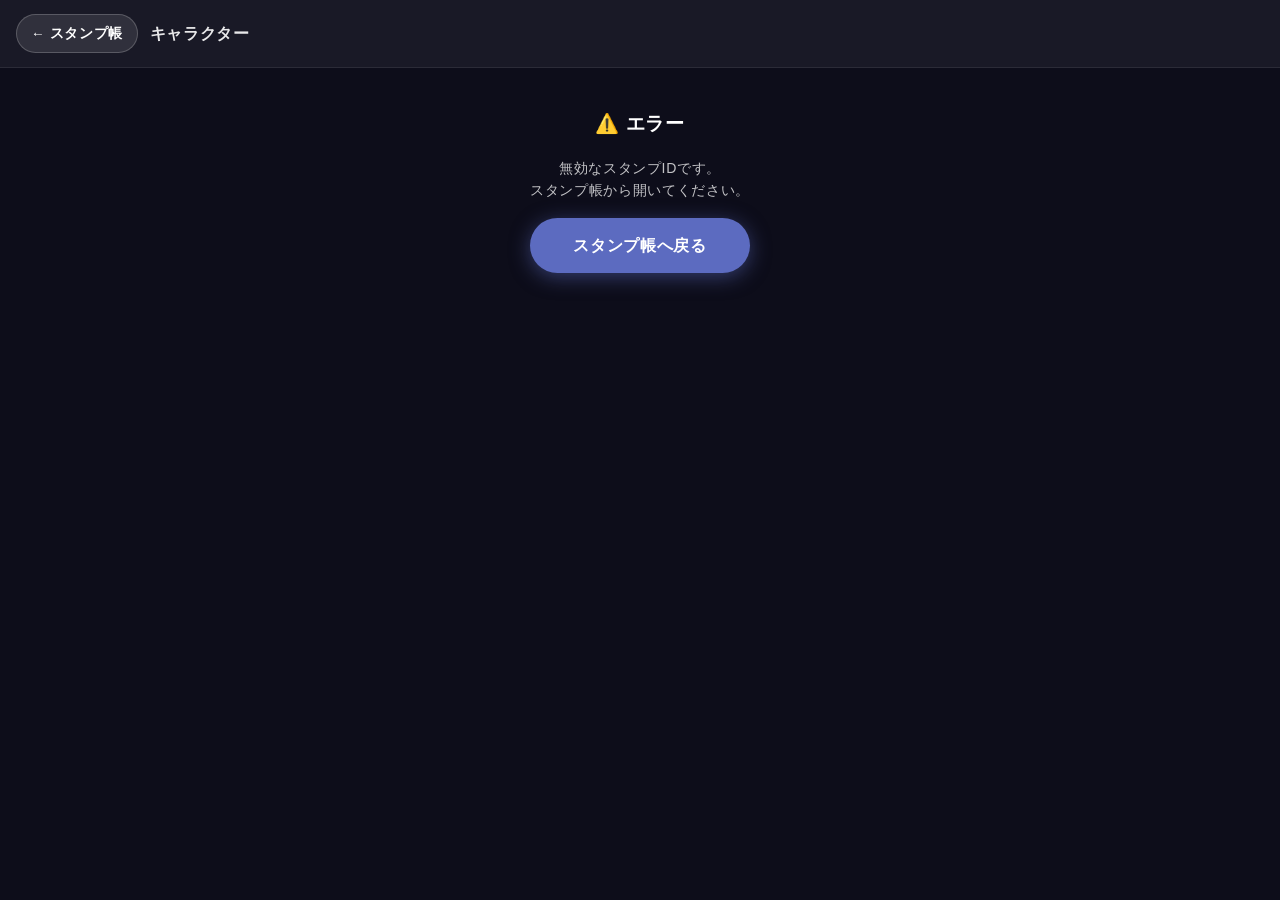
==== commit 77536edf: "古い端末でも画面の高さが確保されるよう 100vh の保険を追加" ====
--- a/ar.html
+++ b/ar.html
@@ -12,6 +12,7 @@
     body {
       font-family: 'Hiragino Kaku Gothic ProN', 'Noto Sans JP', sans-serif;
       background: #0d0d1a;
+      min-height: 100vh;   /* 古い端末向けの保険 */
       min-height: 100dvh;
       display: flex;
       flex-direction: column;
--- a/css/style.css
+++ b/css/style.css
@@ -1,7 +1,8 @@
 /* =============================================
-   ARスタンプラリー - グローバルスタイル
+   とちぎ蚤の市　妖怪スタンプラリー - グローバルスタイル
    モバイルファースト設計（スマホ縦持ち基準）
    ============================================= */
+
 
 /* ---------- リセット & ベース ---------- */
 *, *::before, *::after {
@@ -11,16 +12,16 @@
 }
 
 :root {
-  --primary: #5C6BC0;
-  --primary-dark: #3949AB;
-  --accent: #FF7043;
-  --bg: #F5F5F5;
-  --surface: #FFFFFF;
-  --text: #212121;
-  --text-sub: #757575;
-  --border: #E0E0E0;
+  --primary: #9333EA;
+  --primary-dark: #7C3AED;
+  --accent: #D97706;
+  --bg: #0d0b1e;
+  --surface: #17152e;
+  --text: #EDE9FE;
+  --text-sub: #8B7FB3;
+  --border: #2D2560;
   --radius: 16px;
-  --shadow: 0 4px 16px rgba(0, 0, 0, 0.12);
+  --shadow: 0 4px 20px rgba(0, 0, 0, 0.5);
   --transition: 0.25s ease;
 }
 
@@ -30,11 +31,18 @@
 }
 
 body {
-  font-family: 'Hiragino Kaku Gothic ProN', 'Noto Sans JP', 'Meiryo', sans-serif;
-  background: var(--bg);
+  font-family: 'Hiragino Mincho ProN', 'Hiragino Mincho Pro', 'YuMincho', '游明朝', 'MS Mincho', serif;
+  background-color: var(--bg);
   color: var(--text);
-  line-height: 1.6;
+  line-height: 1.7;
+  min-height: 100vh;   /* 古い端末向けの保険 */
   min-height: 100dvh;
+  letter-spacing: 0.04em;
+}
+
+.page-container, .app-header, .bottom-nav {
+  position: relative;
+  z-index: 1;
 }
 
 a {
@@ -46,40 +54,55 @@
 .page-container {
   max-width: 480px;
   margin: 0 auto;
-  padding: 0 16px 80px;
+  /* ボトムナビ(約60px)＋iPhoneのホームバー分を確保。
+     これが足りないと最後のスタンプがナビの下に隠れる */
+  padding: 0 16px calc(104px + env(safe-area-inset-bottom));
 }
 
 /* ---------- ヘッダー ---------- */
 .app-header {
-  background: var(--primary);
+  background: linear-gradient(135deg, #150d30 0%, #2a0d4f 50%, #150d30 100%);
   color: white;
   padding: 16px;
   text-align: center;
   position: sticky;
   top: 0;
   z-index: 100;
-  box-shadow: 0 2px 8px rgba(0,0,0,0.2);
+  box-shadow: 0 2px 16px rgba(0,0,0,0.6);
+  border-bottom: 2px solid #D97706;
 }
 
 .app-header h1 {
-  font-size: 1.2rem;
-  font-weight: 700;
-  letter-spacing: 0.05em;
+  /* 端末の幅に合わせて縮める。名前が長いと1文字だけ折り返して不格好になるため */
+  font-size: clamp(0.95rem, 4.4vw, 1.25rem);
+  font-weight: 800;
+  letter-spacing: 0.02em;
+  white-space: nowrap;
+  background: linear-gradient(90deg, #F5D78E, #FBBF24, #F5D78E);
+  -webkit-background-clip: text;
+  -webkit-text-fill-color: transparent;
+  background-clip: text;
+  font-family: 'Hiragino Mincho ProN', 'YuMincho', serif;
 }
 
 .app-header .subtitle {
   font-size: 0.8rem;
-  opacity: 0.85;
+  opacity: 0.65;
   margin-top: 2px;
+  color: #c4b5fd;
+  -webkit-text-fill-color: #c4b5fd;
 }
 
 /* ---------- 進捗バー ---------- */
 .progress-section {
-  background: var(--surface);
+  background: rgba(23, 21, 46, 0.72);
+  backdrop-filter: blur(8px);
+  -webkit-backdrop-filter: blur(8px);
   border-radius: var(--radius);
   padding: 16px;
   margin: 16px 0;
   box-shadow: var(--shadow);
+  border: 1px solid rgba(255,255,255,0.08);
 }
 
 .progress-label {
@@ -104,11 +127,12 @@
 }
 
 .progress-fill {
-  background: linear-gradient(90deg, var(--primary), var(--accent));
+  background: linear-gradient(90deg, #7C3AED, #D97706, #F59E0B);
   height: 100%;
   border-radius: 999px;
   width: 0%;
   transition: width 0.6s cubic-bezier(0.34, 1.56, 0.64, 1);
+  box-shadow: 0 0 8px rgba(217,119,6,0.5);
 }
 
 /* ---------- スタンプグリッド ---------- */
@@ -119,7 +143,10 @@
 }
 
 .stamp-card {
-  background: var(--surface);
+  background: rgba(23, 21, 46, 0.72);
+  backdrop-filter: blur(8px);
+  -webkit-backdrop-filter: blur(8px);
+  border: 1px solid rgba(255,255,255,0.08);
   border-radius: var(--radius);
   padding: 16px;
   display: flex;
@@ -132,12 +159,13 @@
 }
 
 .stamp-card.collected {
-  border-left: 5px solid var(--primary);
+  border-left: 5px solid var(--accent);
+  background: linear-gradient(90deg, #1e0d3a 0%, var(--surface) 60%);
 }
 
 .stamp-card.locked {
-  opacity: 0.65;
-  filter: grayscale(0.5);
+  opacity: 0.55;
+  filter: grayscale(0.6);
 }
 
 .stamp-card:active {
@@ -189,6 +217,18 @@
   font-size: 0.8rem;
   color: var(--text-sub);
   margin-top: 2px;
+}
+
+/* 未取得スタンプの道案内ヒント */
+.stamp-hint {
+  font-size: 0.74rem;
+  color: #F5C56B;
+  margin-top: 5px;
+  line-height: 1.45;
+  background: rgba(217, 119, 6, 0.12);
+  border-left: 2px solid rgba(217, 119, 6, 0.55);
+  border-radius: 0 6px 6px 0;
+  padding: 3px 8px;
 }
 
 .stamp-shape-badge {
@@ -560,11 +600,11 @@
   bottom: 0;
   left: 0;
   right: 0;
-  background: var(--surface);
-  display: flex;
-  border-top: 1px solid var(--border);
+  background: #100e24;
+  display: flex;
+  border-top: 1px solid #D97706;
   z-index: 200;
-  box-shadow: 0 -2px 8px rgba(0,0,0,0.08);
+  box-shadow: 0 -2px 16px rgba(0,0,0,0.6);
 }
 
 .bottom-nav a {
